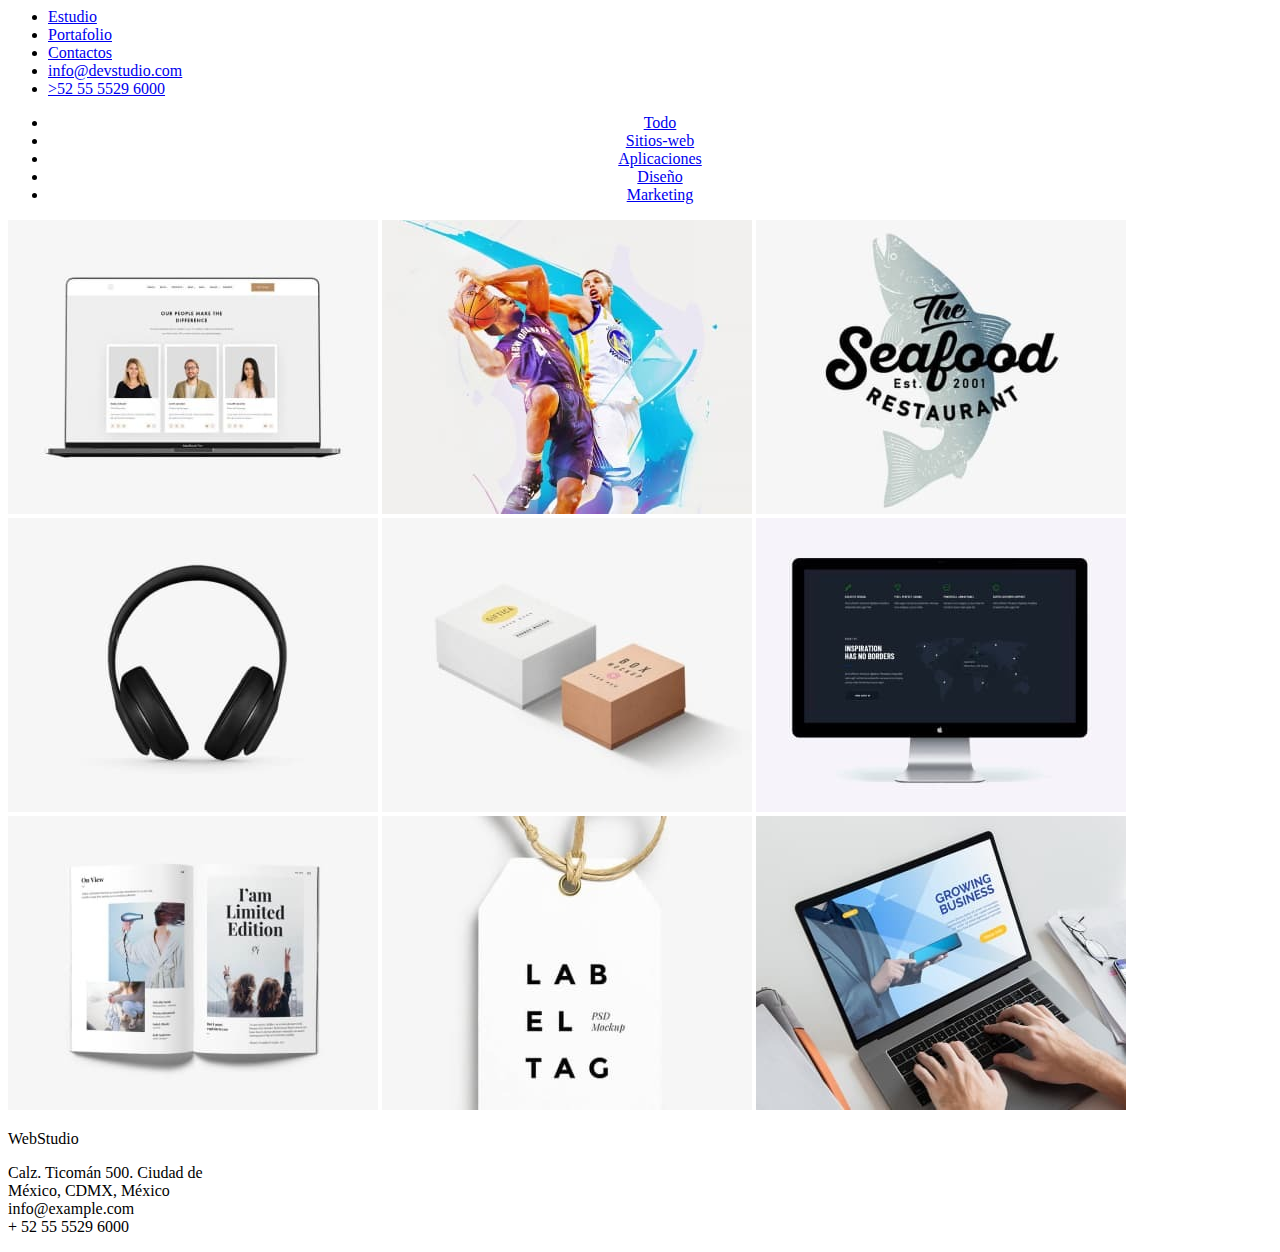
==== portafolio.html @ 05110f0d "commit on first" ====
<html lang="es">
<head>
<title>WebStudio</title>
</head>
 <header>
        <nav class="menu">
            <ul>
                <li><a href="#">Estudio</a></li>
                <li><a href="#">Portafolio</a></li>
                <li><a href="#">Contactos</a></li>
                <li><a href="#">info@devstudio.com</a></li>
                <li><a href="#"> >52 55 5529 6000</a></li>
            </ul>
        </nav>
    </header>
<body>
    <section>
        <center>
            <ul>
                <li><a href="#">Todo</a></li>
                <li><a href="#">Sitios-web</a></li>
                <li><a href="#">Aplicaciones</a></li>
                <li><a href="#">Diseño</a></li>
                <li><a href="#">Marketing</a></li>
            </ul>
        </center>
    </section>
    <div>
        <img src="tecnoduck.jpg" alt="tecnoduck" width=" "</img>
        <img src="poster.jpg" alt="poster" width=" " </img>
        <img src="mariscos.jpg" alt="mariscos" width=" " </img>
        </img>
    </div>
    <div> 
    <img src="p.prime.jpg" alt="proyecto prime" width=" " </img>
    <img src="p.cajas.jpg" alt="proyecto cajas" width=" " </img>
    <img src="inspiracion.jpg" alt="inspiracion" width=" " </img>
    </img>
    </div>
    <div> 
        <img src="edicionlimitada.jpg" alt="edicionlimitada" width=" " </img>
        <img src="p.lab.jpg" alt="proyecto LAB" width=" " </img>
        <img src="negocio.jpg" alt="negocio" width=" " </img> </img>
    </div>
    <footer>
        <p>WebStudio</p>
            <p> Calz. Ticomán 500. Ciudad de <br>
            México, CDMX, México <br>
            info@example.com <br>
            + 52 55 5529 6000
            </p>
    </footer>
</body>
</html>
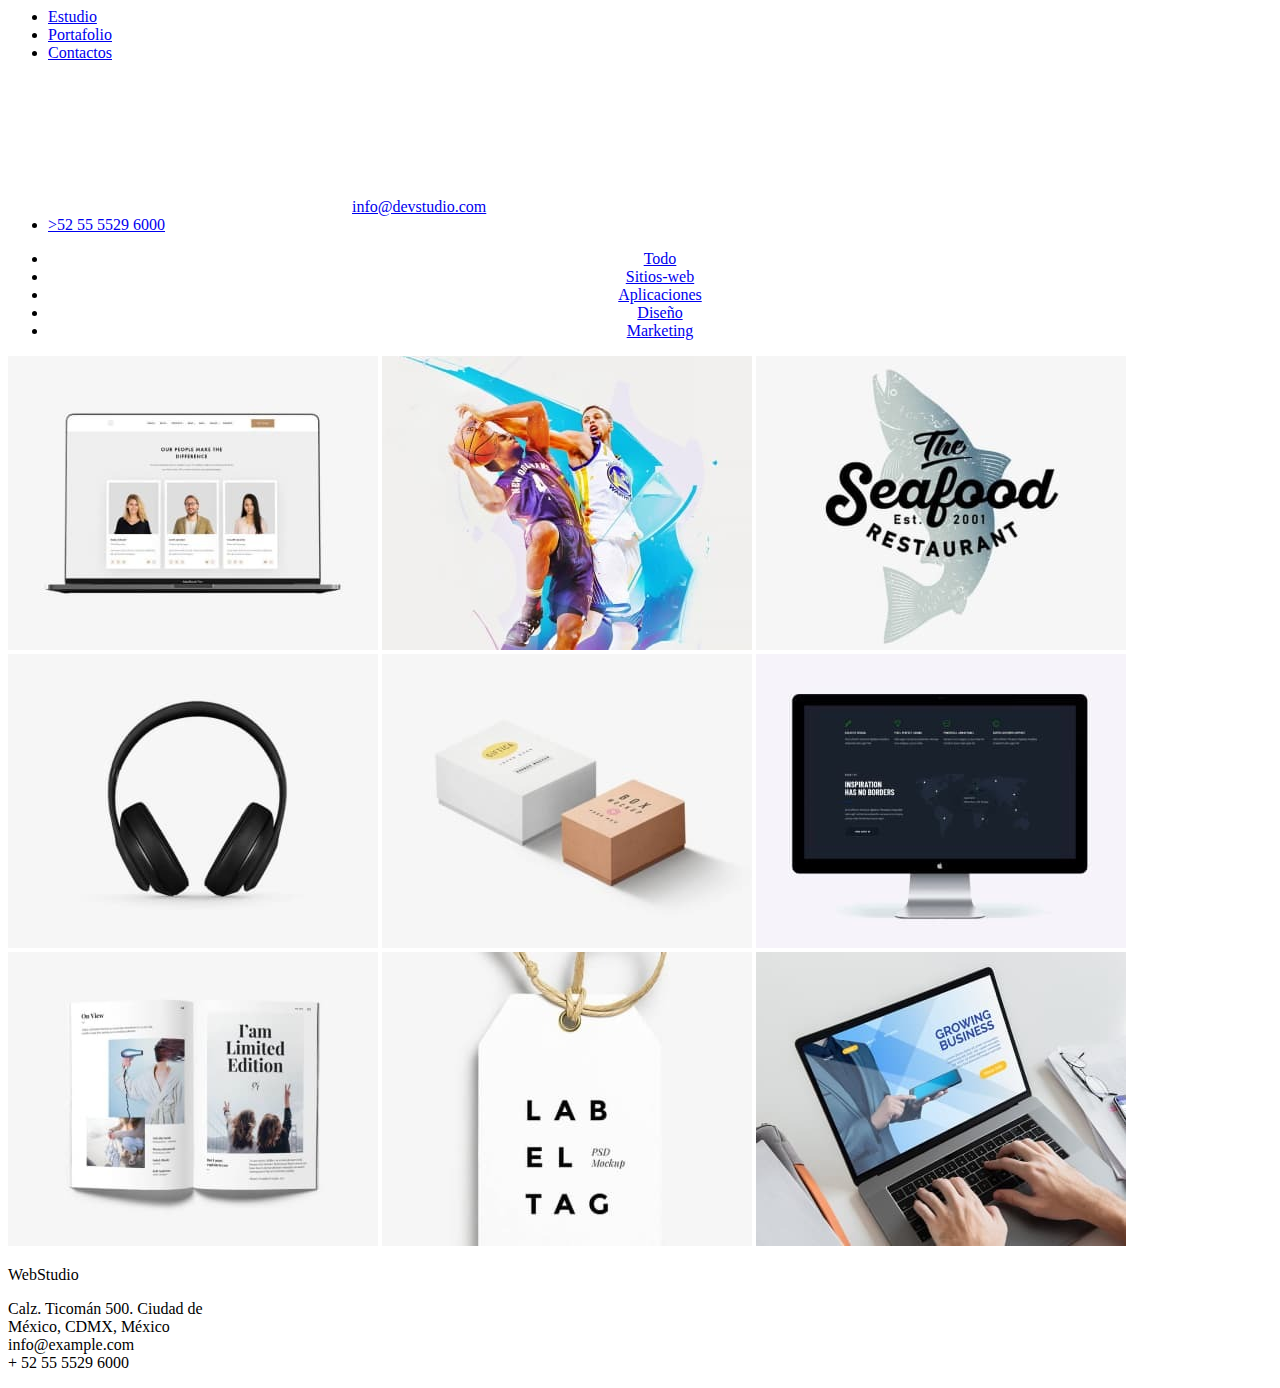
==== commit c2da8a79: "icons commit" ====
--- a/portafolio.html
+++ b/portafolio.html
@@ -8,6 +8,8 @@
                 <li><a href="#">Estudio</a></li>
                 <li><a href="#">Portafolio</a></li>
                 <li><a href="#">Contactos</a></li>
+                <svg class="icon-sobre"></svg>
+                <use xlink:href="icons.svg#sobre.svg"
                 <li><a href="#">info@devstudio.com</a></li>
                 <li><a href="#"> >52 55 5529 6000</a></li>
             </ul>
